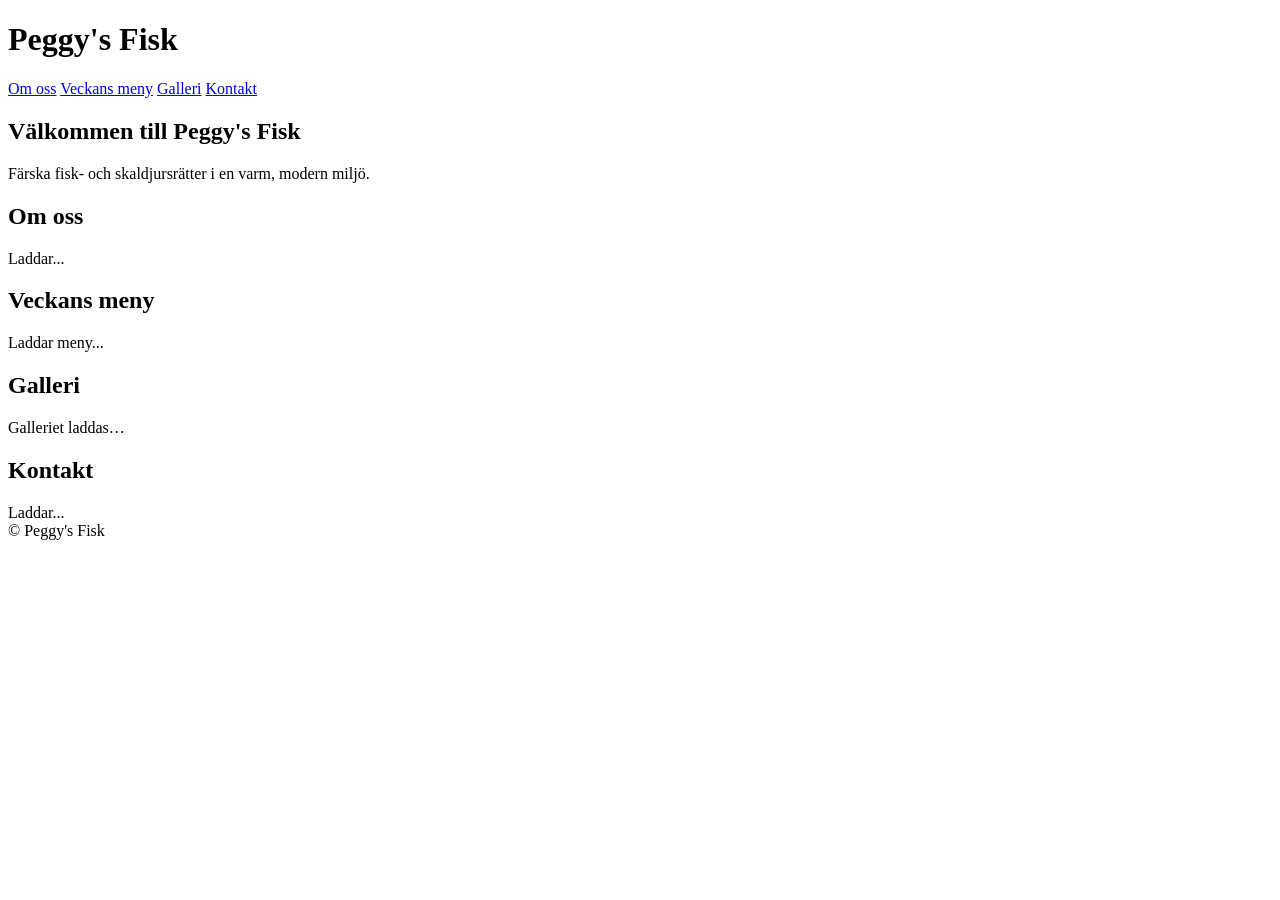
==== index.html @ 3c949512 "Uppdatyerat filstruktur" ====
<!doctype html>
<html lang="sv">
<head>
  <meta charset="utf-8" />
  <meta name="viewport" content="width=device-width,initial-scale=1" />
  <title>Peggy's Fisk — Restaurang</title>
  <link rel="stylesheet" href="styles.css">
  <link href="https://fonts.googleapis.com/css2?family=Inter:wght@300;400;600&family=Playfair+Display:wght@400;700&display=swap" rel="stylesheet">
</head>
<body>
  <header class="site-header">
    <div class="container header-inner">
      <div class="brand">
        <h1>Peggy's Fisk</h1>
      </div>
      <nav class="nav-center">
        <a href="#about">Om oss</a>
        <a href="#menu">Veckans meny</a>
        <a href="#gallery">Galleri</a>
        <a href="#contact">Kontakt</a>
      </nav>
    </div>
  </header>

  <main class="container">
    <section id="hero" class="hero">
      <div class="hero-inner">
        <h2>Välkommen till Peggy's Fisk</h2>
        <p class="lead">Färska fisk- och skaldjursrätter i en varm, modern miljö.</p>
      </div>
    </section>

    <section id="about">
      <h2>Om oss</h2>
      <div id="about-content">Laddar...</div>
    </section>

    <section id="menu">
      <h2>Veckans meny</h2>
      <div id="menu-content">Laddar meny...</div>
    </section>

    <section id="gallery">
      <h2>Galleri</h2>
      <div id="gallery-content">Galleriet laddas…</div>
    </section>

    <section id="contact">
      <h2>Kontakt</h2>
      <div id="contact-content">Laddar...</div>
    </section>
  </main>

  <footer class="site-footer">
    <div class="container">© Peggy's Fisk</div>
  </footer>

  <script src="script.js"></script>
</body>
</html>
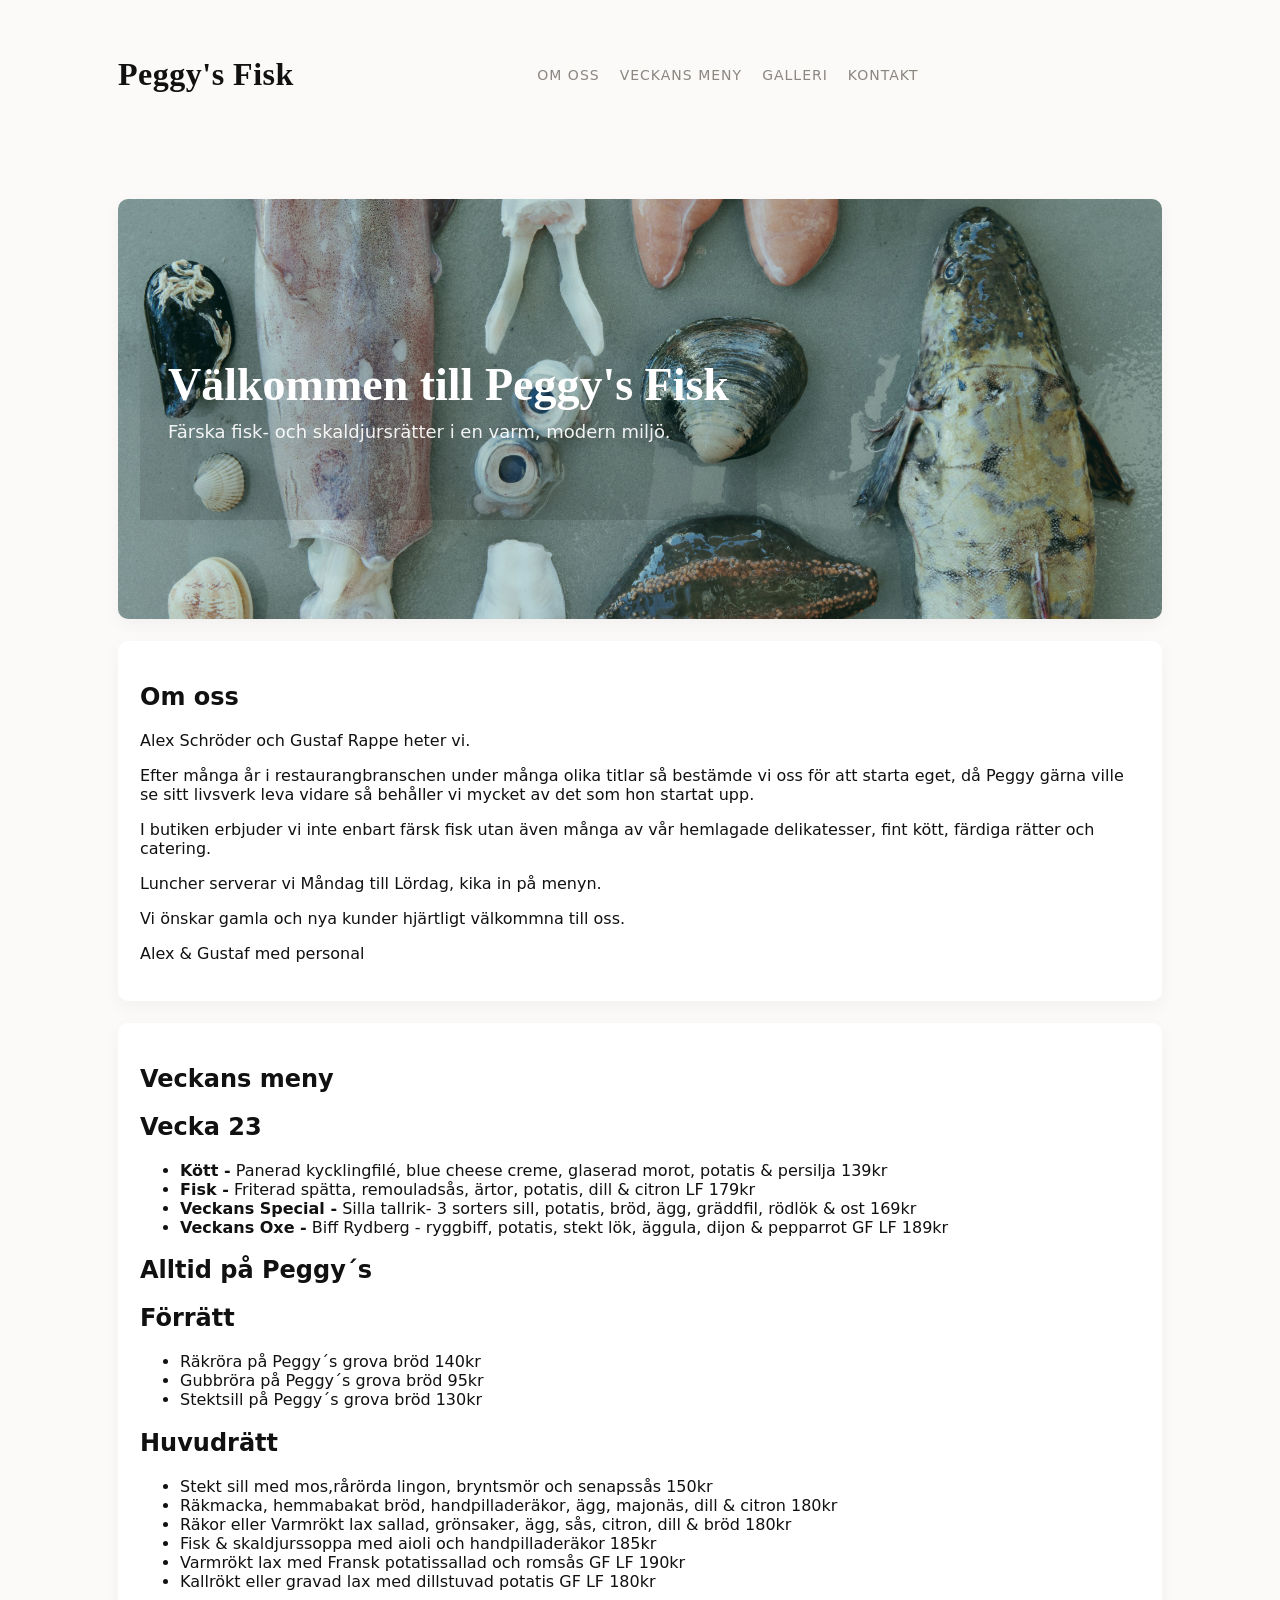
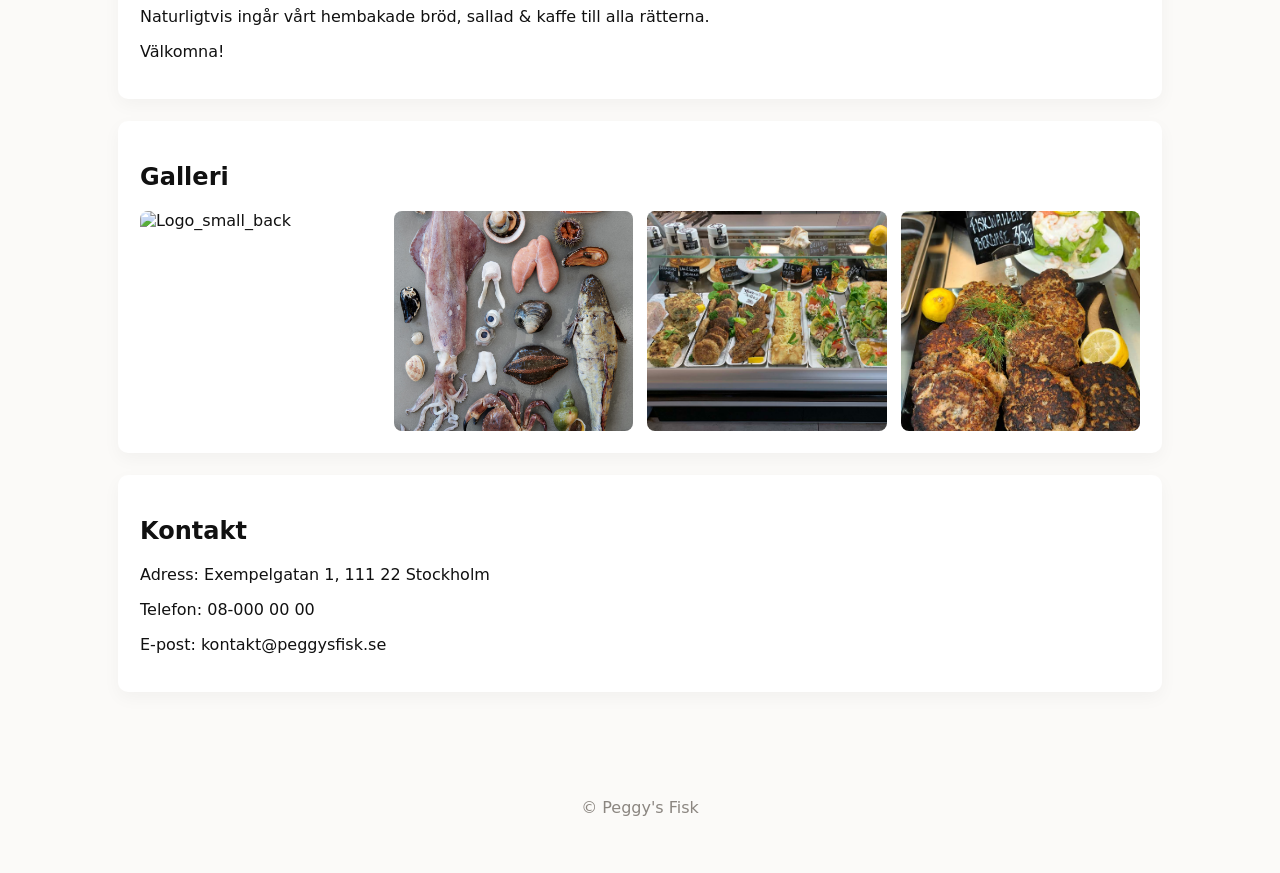
==== commit 65ef8837: "Mobilanpassning meny" ====
--- a/index.html
+++ b/index.html
@@ -13,7 +13,12 @@
       <div class="brand">
         <h1>Peggy's Fisk</h1>
       </div>
-      <nav class="nav-center">
+      <button class="nav-toggle" aria-expanded="false" aria-label="Öppna meny" type="button">
+        <span></span>
+        <span></span>
+        <span></span>
+      </button>
+      <nav class="nav-center" id="main-nav">
         <a href="#about">Om oss</a>
         <a href="#menu">Veckans meny</a>
         <a href="#gallery">Galleri</a>
--- a/styles.css
+++ b/styles.css
@@ -0,0 +1,57 @@
+
+:root{
+  --accent:#0b6b5a;
+  --bg:#fbfaf8;
+  --muted:#8b8680;
+  --text:#111;
+}
+*{box-sizing:border-box}
+body{font-family:Inter, system-ui, -apple-system, "Segoe UI", Roboto, "Helvetica Neue", Arial; margin:0; color:var(--text); background:var(--bg); -webkit-font-smoothing:antialiased}
+.container{max-width:1100px;margin:0 auto;padding:28px}
+.site-header{background:transparent;padding:28px 0;position:relative;z-index:10}
+.header-inner{display:flex;align-items:center;justify-content:space-between}
+.brand h1{font-family:'Playfair Display', Georgia, serif;margin:0;font-weight:700;letter-spacing:0.5px}
+.nav-center{display:flex;gap:20px;justify-content:center;flex:1}
+.nav-center a{font-size:14px;text-decoration:none;color:var(--muted);text-transform:uppercase;letter-spacing:1px}
+.nav-toggle{display:none;background:none;border:none;padding:0;cursor:pointer;outline:none;width:36px;height:32px;flex-shrink:0}
+.nav-toggle span{display:block;width:100%;height:3px;background:var(--text);border-radius:999px;transition:transform .25s ease,opacity .25s ease;margin:5px 0}
+.nav-toggle[aria-expanded="true"] span:nth-child(1){transform:translateY(8px) rotate(45deg)}
+.nav-toggle[aria-expanded="true"] span:nth-child(2){opacity:0}
+.nav-toggle[aria-expanded="true"] span:nth-child(3){transform:translateY(-8px) rotate(-45deg)}
+
+/* Hero */
+.hero{height:420px;background-image:linear-gradient(180deg,rgba(11,107,90,0.22),rgba(11,107,90,0.20)), url("./Gallery_img/Noma_fisk.jpg");background-position:center;background-size:cover;background-repeat:no-repeat;color:white;display:flex;align-items:center}
+.hero-inner{background:linear-gradient(transparent, rgba(0,0,0,0.12));padding:60px 28px}
+.hero h2{font-family:'Playfair Display', serif;font-size:46px;margin:0}
+.lead{font-size:18px;color:rgba(255,255,255,0.92);margin-top:10px}
+
+section{background:white;padding:22px;margin:22px 0;border-radius:10px;box-shadow:0 6px 18px rgba(20,20,20,0.04)}
+.site-footer{padding:28px;text-align:center;color:var(--muted)}
+.edit-note{font-size:13px;color:var(--muted)}
+
+/* Gallery modern */
+.gallery-grid{display:grid;grid-template-columns:repeat(auto-fill,minmax(220px,1fr));gap:14px}
+.gallery-grid figure{margin:0;position:relative;overflow:hidden;border-radius:8px}
+.gallery-grid img{width:100%;height:220px;object-fit:cover;display:block;transition:transform .35s ease}
+.gallery-grid figure:hover img{transform:scale(1.06)}
+
+/* Lightbox */
+.lightbox{position:fixed;inset:0;background:rgba(0,0,0,0.85);display:flex;align-items:center;justify-content:center;z-index:50;padding:24px}
+.lightbox img{max-width:92%;max-height:92%;border-radius:6px}
+
+/* Responsive */
+@media (max-width:700px){
+  .header-inner{flex-wrap:wrap;justify-content:space-between;gap:12px}
+  .nav-toggle{display:block}
+  .nav-center{display:none;flex-direction:column;width:100%;background:white;padding:16px 18px;position:absolute;top:100%;left:0;right:0;box-shadow:0 16px 30px rgba(0,0,0,0.12);border-radius:0 0 16px 16px;z-index:9}
+  .nav-center.open{display:flex}
+  .nav-center a{display:block;padding:12px 0;font-size:15px;color:var(--text)}
+  .hero{height:260px}
+  .hero h2{font-size:28px}
+  .gallery-grid img{height:140px}
+}
+@media (max-width:500px){
+  .container{padding:18px}
+  .hero-inner{padding:44px 18px}
+}
+
